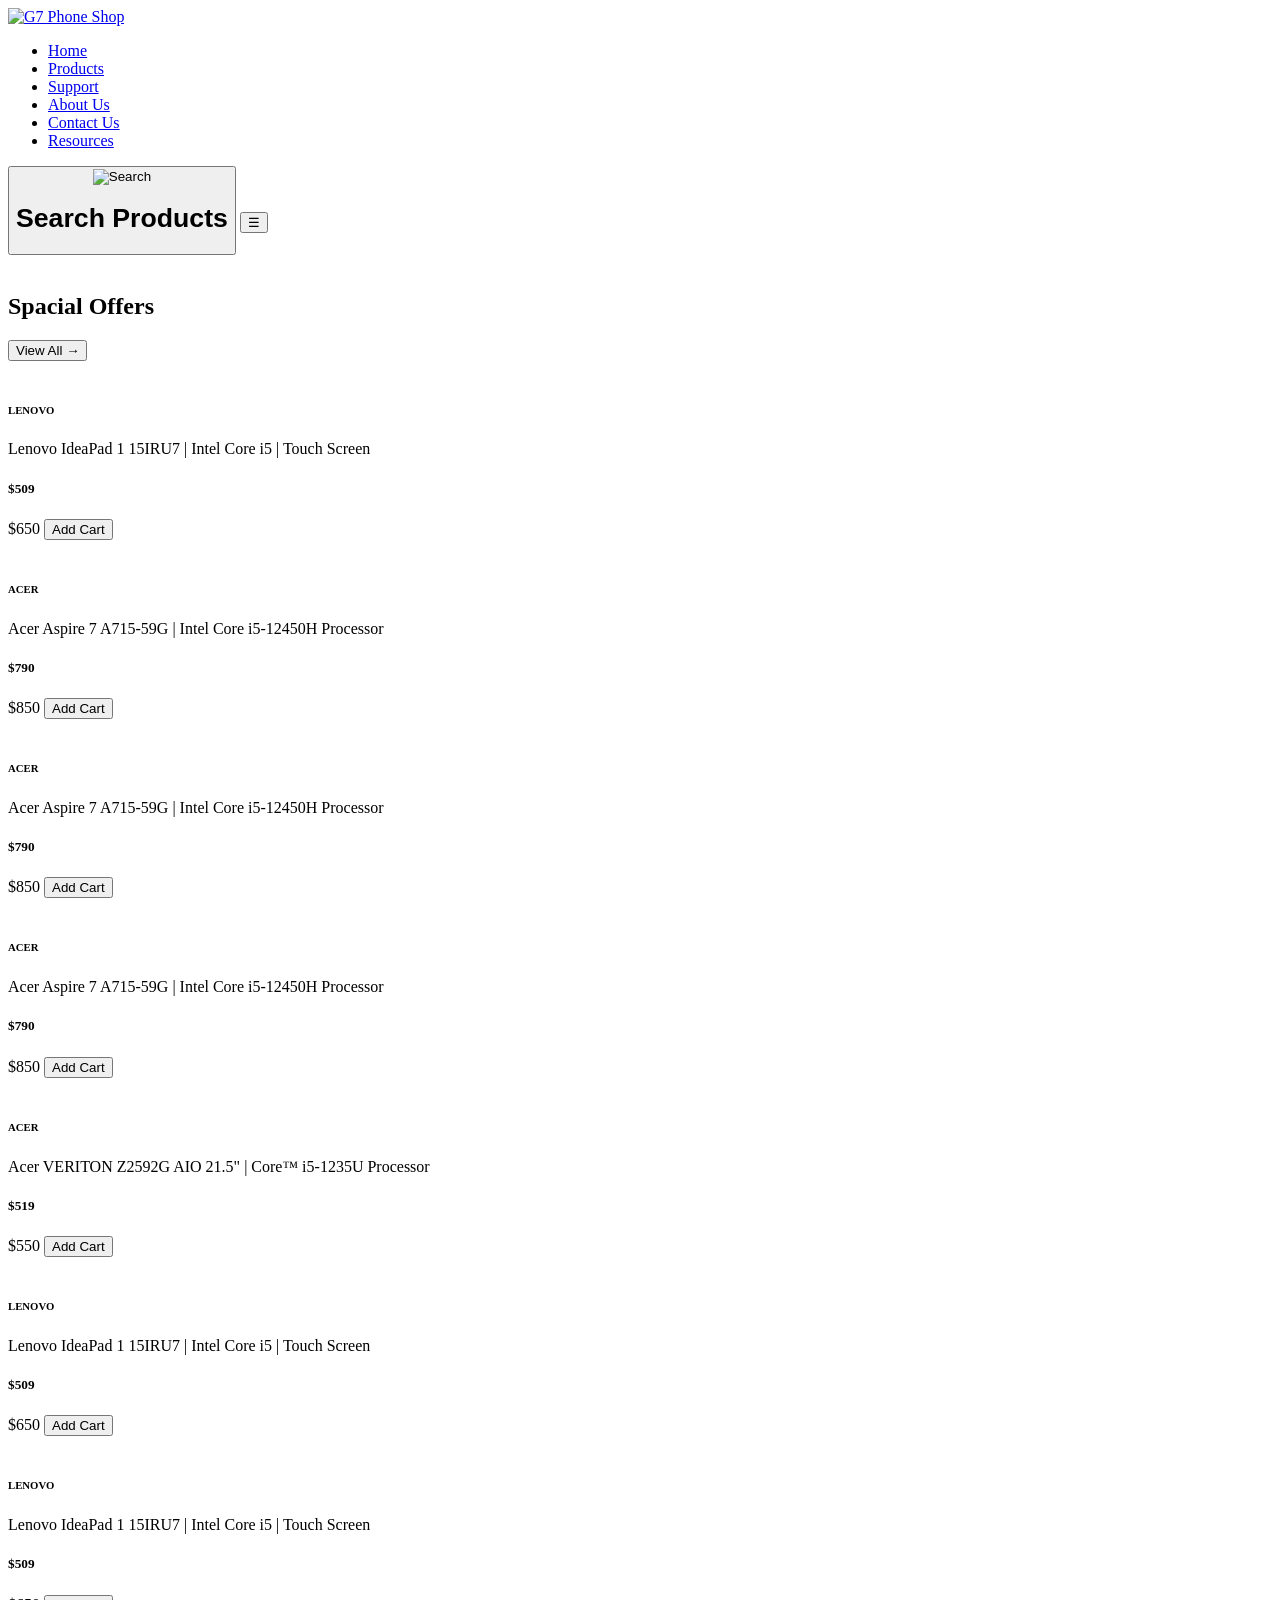
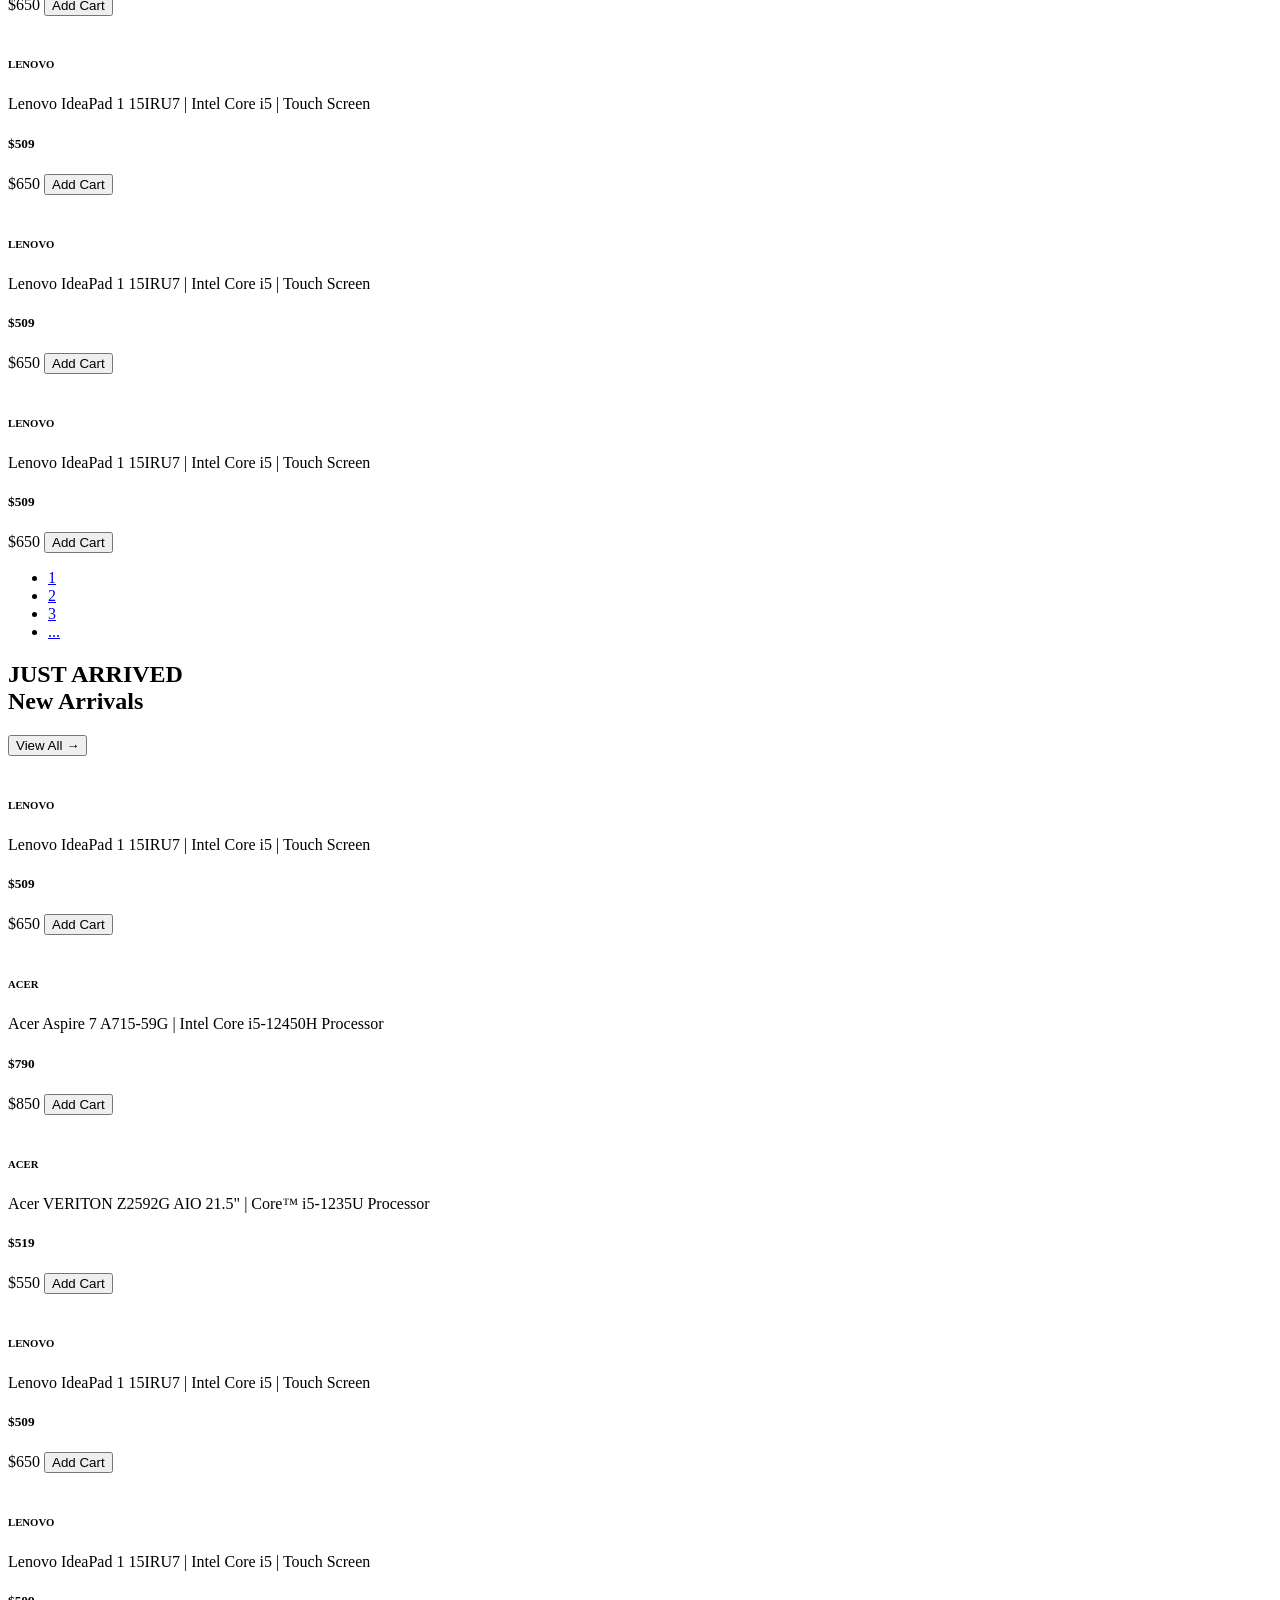
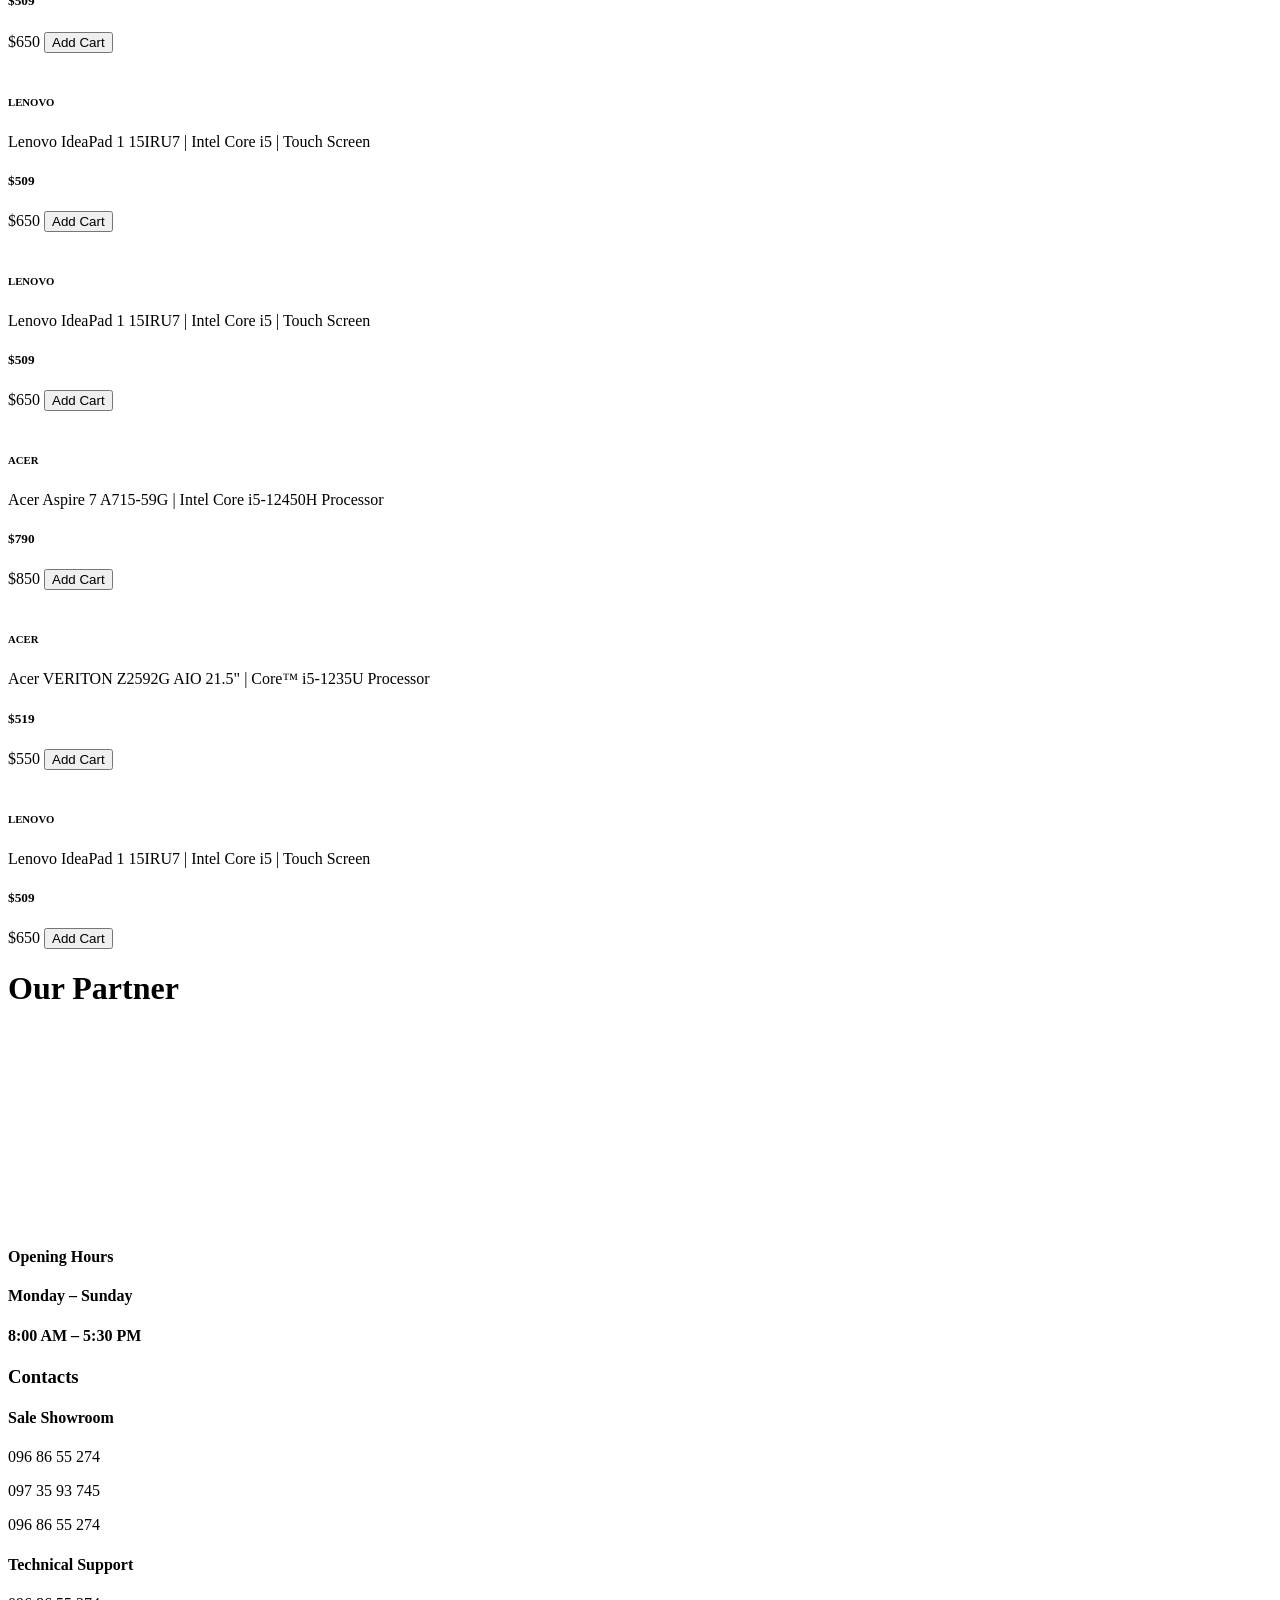
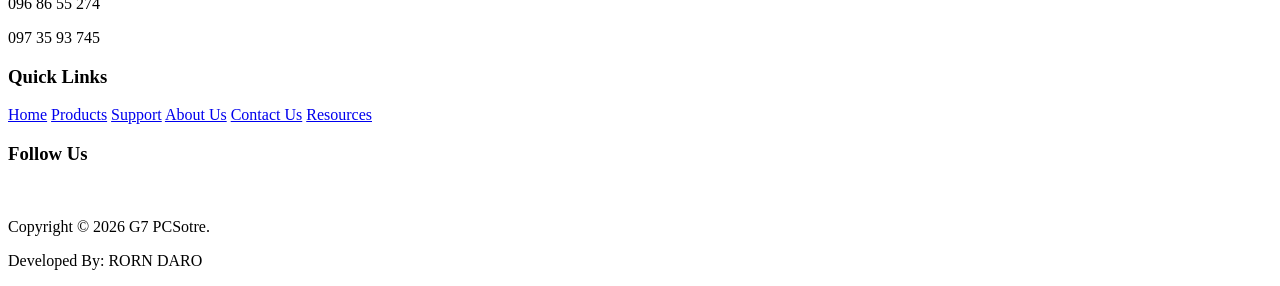
==== index.html @ dbfa60b0 "second" ====
<!DOCTYPE html>
<html lang="en">

<head>
    <meta charset="UTF-8">
    <meta name="viewport" content="width=device-width, initial-scale=1.0">
    <title>Home-G7PCSotre</title>
    <link rel="icon" type="img" href="Logo/Group7PhoneShop.png.png">
    <link rel="stylesheet" href="/css/bootstrap.css">
    <link rel="stylesheet" href="/css/products.css">
</head>

<body>

    <!-- Header -->
    <div class="header">

        <div class="header-left">
            <a href="index.html">
                <img src="Logo/Group7PhoneShop.png.png" alt="G7 Phone Shop">
            </a>

            <nav class="navbar" id="navbar">
                <ul class="nav nav-pills ">
                    <li class="nav-item">
                        <a href="index.html" class="nav-link active">Home</a>
                    </li>
                    <li class="nav-item">
                        <a href="products.html" class="nav-link">Products</a>
                    </li>
                    <li class="nav-item">
                        <a href="#support" class="nav-link">Support</a>
                    </li>
                    <li class="nav-item">
                        <a href="#about" class="nav-link">About Us</a>
                    </li>
                    <li class="nav-item">
                        <a href="#contact" class="nav-link">Contact Us</a>
                    </li>
                    <li class="nav-item">
                        <a href="#resources" class="nav-link">Resources</a>
                    </li>
                </ul>
            </nav>
        </div>

        <div class="header-right">
            <button class="search-button text-light rounded-pill" type="button">
                <img src="Logo/search.png" alt="Search">
                <h1>Search Products</h1>
            </button>

            <!-- Mobile Menu Button -->
            <button class="menu-btn" type="button" onclick="toggleMenu()" aria-label="Toggle navigation"
                aria-controls="navbar" aria-expanded="false">
                &#9776;
            </button>
        </div>

    </div>

    <div class="slider">
        <img src="images/banner1.jpg" alt="">
    </div>
    <div class="offers mt-5">
        <h2>Spacial Offers</h2>
        <div class="offer-view">
            <button type="button" class="offer-btn">View All →</button>
        </div>
    </div>
    <div class="cards">

        <div class="card mt-5 rounded-4">
            <img src="images/Lenovo/1.png" alt="">

            <div class="card-body">
                <h6 class="card-title">LENOVO</h6>
                <p class="card-text">
                    Lenovo IdeaPad 1 15IRU7 | Intel Core i5 | Touch Screen
                </p>
            </div>

            <div class="card-footer">
                <h5>$509</h5>
                <span>$650</span>
                <button type="button" class="cart-btn">
                    Add Cart
                </button>
            </div>
        </div>
        <div class="card mt-5 rounded-4">
            <img src="images/Lenovo/2.png" alt="">

            <div class="card-body">
                <h6 class="card-title">ACER</h6>
                <p class="card-text">
                    Acer Aspire 7 A715-59G | Intel Core i5-12450H Processor
                </p>
            </div>

            <div class="card-footer">
                <h5>$790</h5>
                <span>$850</span>
                <button type="button" class="cart-btn">
                    Add Cart
                </button>
            </div>
        </div>
        <div class="card mt-5 rounded-4">
            <img src="images/Lenovo/2.png" alt="">

            <div class="card-body">
                <h6 class="card-title">ACER</h6>
                <p class="card-text">
                    Acer Aspire 7 A715-59G | Intel Core i5-12450H Processor
                </p>
            </div>

            <div class="card-footer">
                <h5>$790</h5>
                <span>$850</span>
                <button type="button" class="cart-btn">
                    Add Cart
                </button>
            </div>
        </div>
        <div class="card mt-5 rounded-4">
            <img src="images/Lenovo/2.png" alt="">

            <div class="card-body">
                <h6 class="card-title">ACER</h6>
                <p class="card-text">
                    Acer Aspire 7 A715-59G | Intel Core i5-12450H Processor
                </p>
            </div>

            <div class="card-footer">
                <h5>$790</h5>
                <span>$850</span>
                <button type="button" class="cart-btn">
                    Add Cart
                </button>
            </div>
        </div>

        <div class="card mt-5 rounded-4">
            <img src="images/Lenovo/3.png" alt="">

            <div class="card-body">
                <h6 class="card-title">ACER</h6>
                <p class="card-text">
                    Acer VERITON Z2592G AIO 21.5" | Core™ i5-1235U Processor
                </p>
            </div>

            <div class="card-footer">
                <h5>$519</h5>
                <span>$550</span>
                <button type="button" class="cart-btn">
                    Add Cart
                </button>
            </div>
        </div>
        <div class="card mt-5 rounded-4">
            <img src="images/Lenovo/1.png" alt="">

            <div class="card-body">
                <h6 class="card-title">LENOVO</h6>
                <p class="card-text">
                    Lenovo IdeaPad 1 15IRU7 | Intel Core i5 | Touch Screen
                </p>
            </div>

            <div class="card-footer">
                <h5>$509</h5>
                <span>$650</span>
                <button type="button" class="cart-btn">
                    Add Cart
                </button>
            </div>
        </div>
        <div class="card mt-5 rounded-4">
            <img src="images/Lenovo/1.png" alt="">

            <div class="card-body">
                <h6 class="card-title">LENOVO</h6>
                <p class="card-text">
                    Lenovo IdeaPad 1 15IRU7 | Intel Core i5 | Touch Screen
                </p>
            </div>

            <div class="card-footer">
                <h5>$509</h5>
                <span>$650</span>
                <button type="button" class="cart-btn">
                    Add Cart
                </button>
            </div>
        </div>
        <div class="card mt-5 rounded-4">
            <img src="images/Lenovo/1.png" alt="">

            <div class="card-body">
                <h6 class="card-title">LENOVO</h6>
                <p class="card-text">
                    Lenovo IdeaPad 1 15IRU7 | Intel Core i5 | Touch Screen
                </p>
            </div>

            <div class="card-footer">
                <h5>$509</h5>
                <span>$650</span>
                <button type="button" class="cart-btn">
                    Add Cart
                </button>
            </div>
        </div>
        <div class="card mt-5 rounded-4">
            <img src="images/Lenovo/1.png" alt="">

            <div class="card-body">
                <h6 class="card-title">LENOVO</h6>
                <p class="card-text">
                    Lenovo IdeaPad 1 15IRU7 | Intel Core i5 | Touch Screen
                </p>
            </div>

            <div class="card-footer">
                <h5>$509</h5>
                <span>$650</span>
                <button type="button" class="cart-btn">
                    Add Cart
                </button>
            </div>
        </div>
        <div class="card mt-5 rounded-4">
            <img src="images/Lenovo/1.png" alt="">

            <div class="card-body">
                <h6 class="card-title">LENOVO</h6>
                <p class="card-text">
                    Lenovo IdeaPad 1 15IRU7 | Intel Core i5 | Touch Screen
                </p>
            </div>

            <div class="card-footer">
                <h5>$509</h5>
                <span>$650</span>
                <button type="button" class="cart-btn">
                    Add Cart
                </button>
            </div>
        </div>
    </div>
    <ul class="pagination">
        <li class="page-item ">
            <a class="page-link" href="#">1</a>
        </li>
        <li class="page-item">
            <a class="page-link" href="#">2</a>
        </li>
        <li class="page-item">
            <a class="page-link" href="#">3</a>
        </li>
        <li class="page-item">
            <a class="page-link" href="#">...</a>
        </li>

    </ul>

    <div class="new-arrive">
        <div class="head">
            <h2><span>JUST ARRIVED</span> <br> New Arrivals</h2>
            <div class="offer-view">
                <button type="button" class="offer-btn">View All →</button>
            </div>
        </div>
        <div class="cards">

            <div class="card mt-5 rounded-4">
                <img src="images/Lenovo/1.png" alt="">

                <div class="card-body">
                    <h6 class="card-title">LENOVO</h6>
                    <p class="card-text">
                        Lenovo IdeaPad 1 15IRU7 | Intel Core i5 | Touch Screen
                    </p>
                </div>

                <div class="card-footer">
                    <h5>$509</h5>
                    <span>$650</span>
                    <button type="button" class="cart-btn">
                        Add Cart
                    </button>
                </div>
            </div>
            <div class="card mt-5 rounded-4">
                <img src="images/Lenovo/2.png" alt="">

                <div class="card-body">
                    <h6 class="card-title">ACER</h6>
                    <p class="card-text">
                        Acer Aspire 7 A715-59G | Intel Core i5-12450H Processor
                    </p>
                </div>

                <div class="card-footer">
                    <h5>$790</h5>
                    <span>$850</span>
                    <button type="button" class="cart-btn">
                        Add Cart
                    </button>
                </div>
            </div>
            <div class="card mt-5 rounded-4">
                <img src="images/Lenovo/3.png" alt="">

                <div class="card-body">
                    <h6 class="card-title">ACER</h6>
                    <p class="card-text">
                        Acer VERITON Z2592G AIO 21.5" | Core™ i5-1235U Processor
                    </p>
                </div>

                <div class="card-footer">
                    <h5>$519</h5>
                    <span>$550</span>
                    <button type="button" class="cart-btn">
                        Add Cart
                    </button>
                </div>
            </div>
            <div class="card mt-5 rounded-4">
                <img src="images/Lenovo/1.png" alt="">

                <div class="card-body">
                    <h6 class="card-title">LENOVO</h6>
                    <p class="card-text">
                        Lenovo IdeaPad 1 15IRU7 | Intel Core i5 | Touch Screen
                    </p>
                </div>

                <div class="card-footer">
                    <h5>$509</h5>
                    <span>$650</span>
                    <button type="button" class="cart-btn">
                        Add Cart
                    </button>
                </div>
            </div>
            <div class="card mt-5 rounded-4">
                <img src="images/Lenovo/1.png" alt="">

                <div class="card-body">
                    <h6 class="card-title">LENOVO</h6>
                    <p class="card-text">
                        Lenovo IdeaPad 1 15IRU7 | Intel Core i5 | Touch Screen
                    </p>
                </div>

                <div class="card-footer">
                    <h5>$509</h5>
                    <span>$650</span>
                    <button type="button" class="cart-btn">
                        Add Cart
                    </button>
                </div>
            </div>
            <div class="card mt-5 rounded-4">
                <img src="images/Lenovo/1.png" alt="">

                <div class="card-body">
                    <h6 class="card-title">LENOVO</h6>
                    <p class="card-text">
                        Lenovo IdeaPad 1 15IRU7 | Intel Core i5 | Touch Screen
                    </p>
                </div>

                <div class="card-footer">
                    <h5>$509</h5>
                    <span>$650</span>
                    <button type="button" class="cart-btn">
                        Add Cart
                    </button>
                </div>
            </div>
            <div class="card mt-5 rounded-4">
                <img src="images/Lenovo/1.png" alt="">

                <div class="card-body">
                    <h6 class="card-title">LENOVO</h6>
                    <p class="card-text">
                        Lenovo IdeaPad 1 15IRU7 | Intel Core i5 | Touch Screen
                    </p>
                </div>

                <div class="card-footer">
                    <h5>$509</h5>
                    <span>$650</span>
                    <button type="button" class="cart-btn">
                        Add Cart
                    </button>
                </div>
            </div>
            <div class="card mt-5 rounded-4">
                <img src="images/Lenovo/2.png" alt="">

                <div class="card-body">
                    <h6 class="card-title">ACER</h6>
                    <p class="card-text">
                        Acer Aspire 7 A715-59G | Intel Core i5-12450H Processor
                    </p>
                </div>

                <div class="card-footer">
                    <h5>$790</h5>
                    <span>$850</span>
                    <button type="button" class="cart-btn">
                        Add Cart
                    </button>
                </div>
            </div>
            <div class="card mt-5 rounded-4">
                <img src="images/Lenovo/3.png" alt="">

                <div class="card-body">
                    <h6 class="card-title">ACER</h6>
                    <p class="card-text">
                        Acer VERITON Z2592G AIO 21.5" | Core™ i5-1235U Processor
                    </p>
                </div>

                <div class="card-footer">
                    <h5>$519</h5>
                    <span>$550</span>
                    <button type="button" class="cart-btn">
                        Add Cart
                    </button>
                </div>
            </div>
            <div class="card mt-5 rounded-4">
                <img src="images/Lenovo/1.png" alt="">

                <div class="card-body">
                    <h6 class="card-title">LENOVO</h6>
                    <p class="card-text">
                        Lenovo IdeaPad 1 15IRU7 | Intel Core i5 | Touch Screen
                    </p>
                </div>

                <div class="card-footer">
                    <h5>$509</h5>
                    <span>$650</span>
                    <button type="button" class="cart-btn">
                        Add Cart
                    </button>
                </div>
            </div>
        </div>
    </div>

    <div class="our-partner">
        <div class="partner-text">
            <h1>Our Partner</h1>
        </div>
        <div class="border-line">
            <div class="line"></div>
        </div>
        <div class="cards-partner">
            <div class="card">
                <img src="images/partner/apple.png" alt="">
            </div>
            <div class="card">
                <img src="images/partner/asus.png" alt="">
            </div>
            <div class="card">
                <img src="images/partner/msi.png" alt="">
            </div>
            <div class="card">
                <img src="images/partner/samsung.png" alt="">
            </div>
            <div class="card">
                <img src="images/partner/casio.png" alt="">
            </div>
            <div class="card">
                <img src="images/partner/dell.png" alt="">
            </div>
            <div class="card">
                <img src="images/partner/epson.png" alt="">
            </div>
            <div class="card">
                <img src="images/partner/hp.png" alt="">
            </div>
            <div class="card">
                <img src="images/partner/jvc.png" alt="">
            </div>
            <div class="card">
                <img src="images/partner/microsoft.png" alt="">
            </div>

        </div>

    </div>

    <div class="footer">
        <div class="footer1">
            <img src="Logo/Group7PhoneShop.png.png" alt="">
            <h4> Opening Hours</h4>
            <h4>Monday – Sunday</h4>
            <h4>8:00 AM – 5:30 PM</h4>
        </div>
        <div class="footer2">
            <div id="contacts">
                <h3>Contacts</h3>
                <h4>Sale Showroom</h4>
                <div class="phone">
                    <p>096 86 55 274</p>
                    <p>097 35 93 745</p>
                    <p>096 86 55 274</p>
                </div>
                <h4>Technical Support</h4>
                <div class="phone">
                    <p>096 86 55 274</p>
                    <p>097 35 93 745</p>
                </div>
            </div>


        </div>
        <div class="footer3">
            <div class="quicklinks">
                <h3>Quick Links</h3>
                <a href="#">Home</a>
                <a href="#">Products</a>
                <a href="#">Support</a>
                <a href="#">About Us</a>
                <a href="#">Contact Us</a>
                <a href="#">Resources</a>
            </div>
        </div>
        <div class="footer4">
            <div class="follow-us">
                <h3>Follow Us</h3>
                <div class="social">
                    <a href="https://t.me/rorn_daro" target="_parent"><img src="icon/tg.png" alt=""></a>
                    <a href="#"><img src="icon/ms.png" alt=""></a>
                    <a href="#"><img src="icon/fb.png" alt=""></a>
                    <a href="#"><img src="icon/tk.png" alt=""></a>
                    <a href="#"><img src="icon/wha.png" alt=""></a>
                    <a href="#"><img src="icon/yt.png" alt=""></a>

                </div>

            </div>
        </div>

    </div>
    <div class="end-footer">
        <div class="end-left">
            <p>Copyright © 2026 G7 PCSotre.</p>
        </div>
        <div class="end-right">
            <p>Developed By: RORN DARO</p>
        </div>

    </div>






    <script src="js/bootstrap.bundle.js"></script>
</body>

</html>
<script src="js/bootstrap.bundle.js"></script>
<script>
    document.querySelectorAll('.nav-link').forEach(link => {
        link.addEventListener('click', function() {
            document.querySelectorAll('.nav-link').forEach(item => {
                item.classList.remove('active');
            });
            this.classList.add('active');
        });
    });
</script>
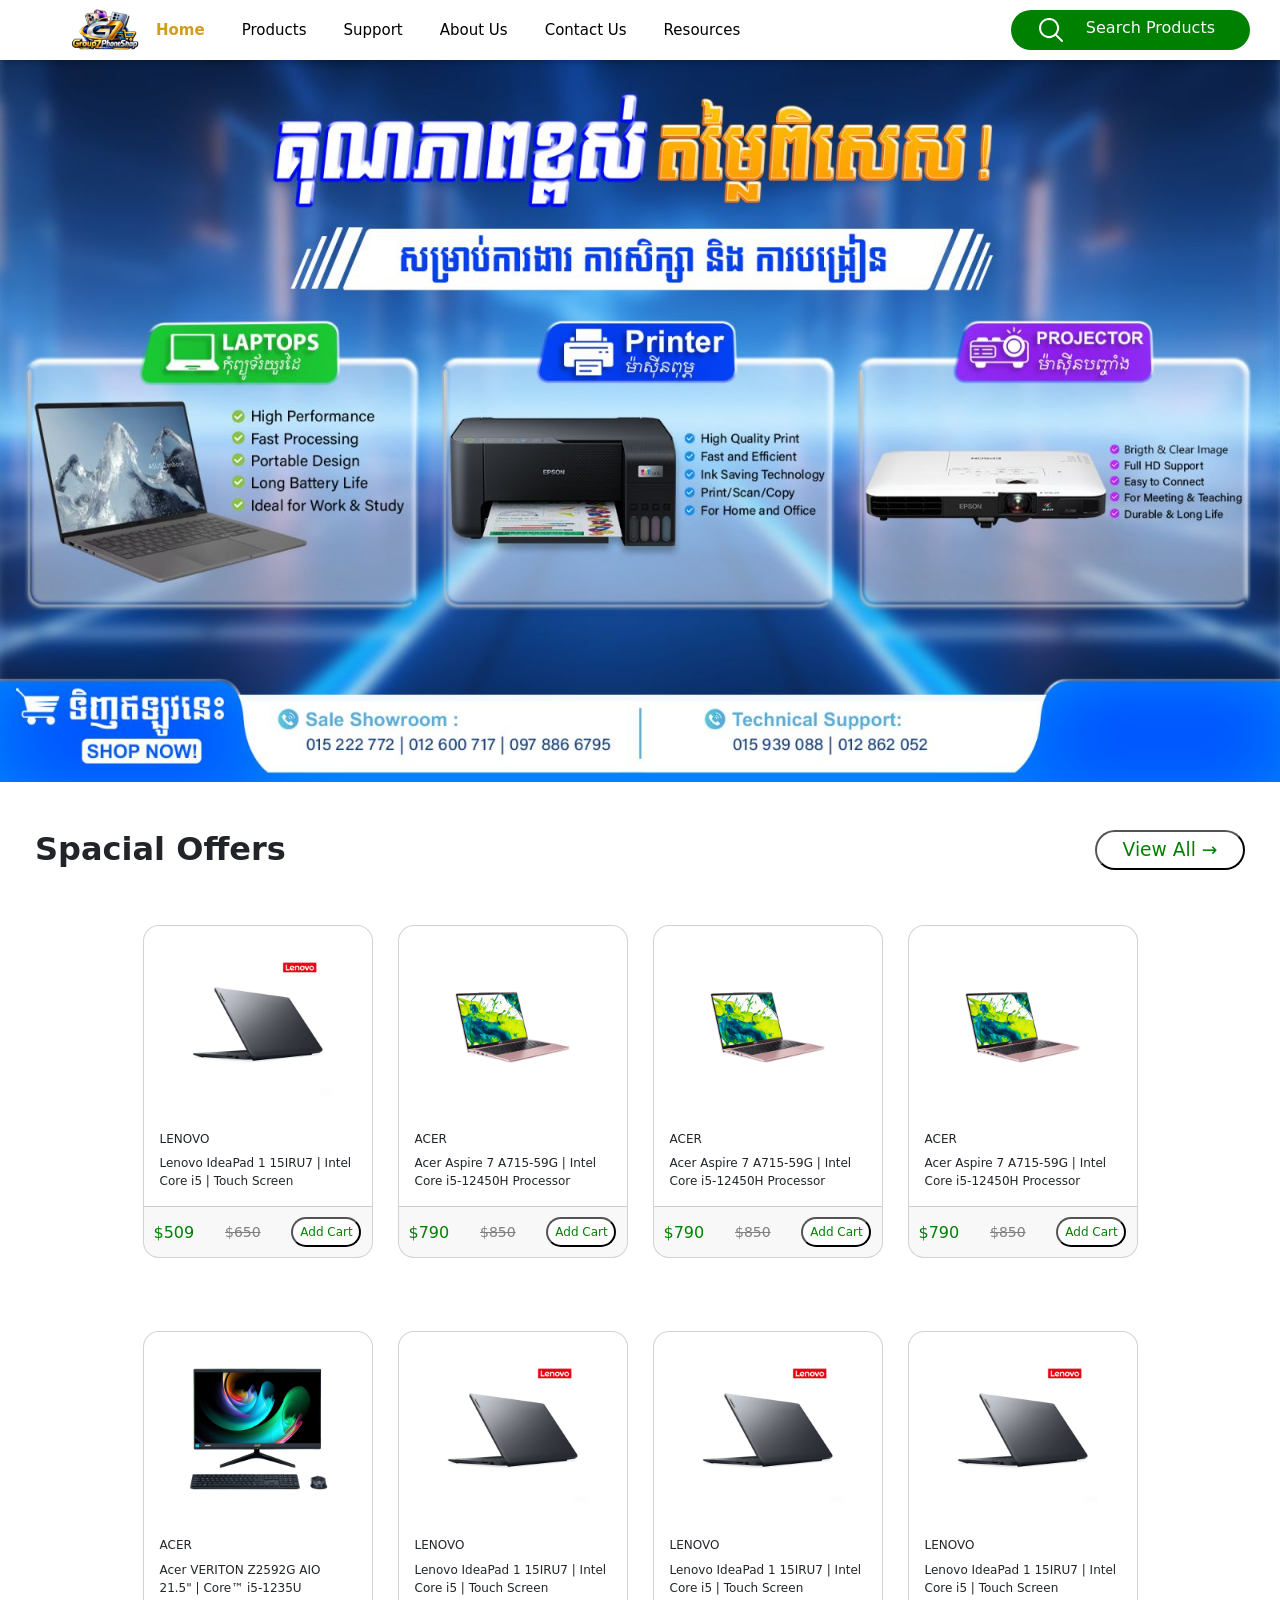
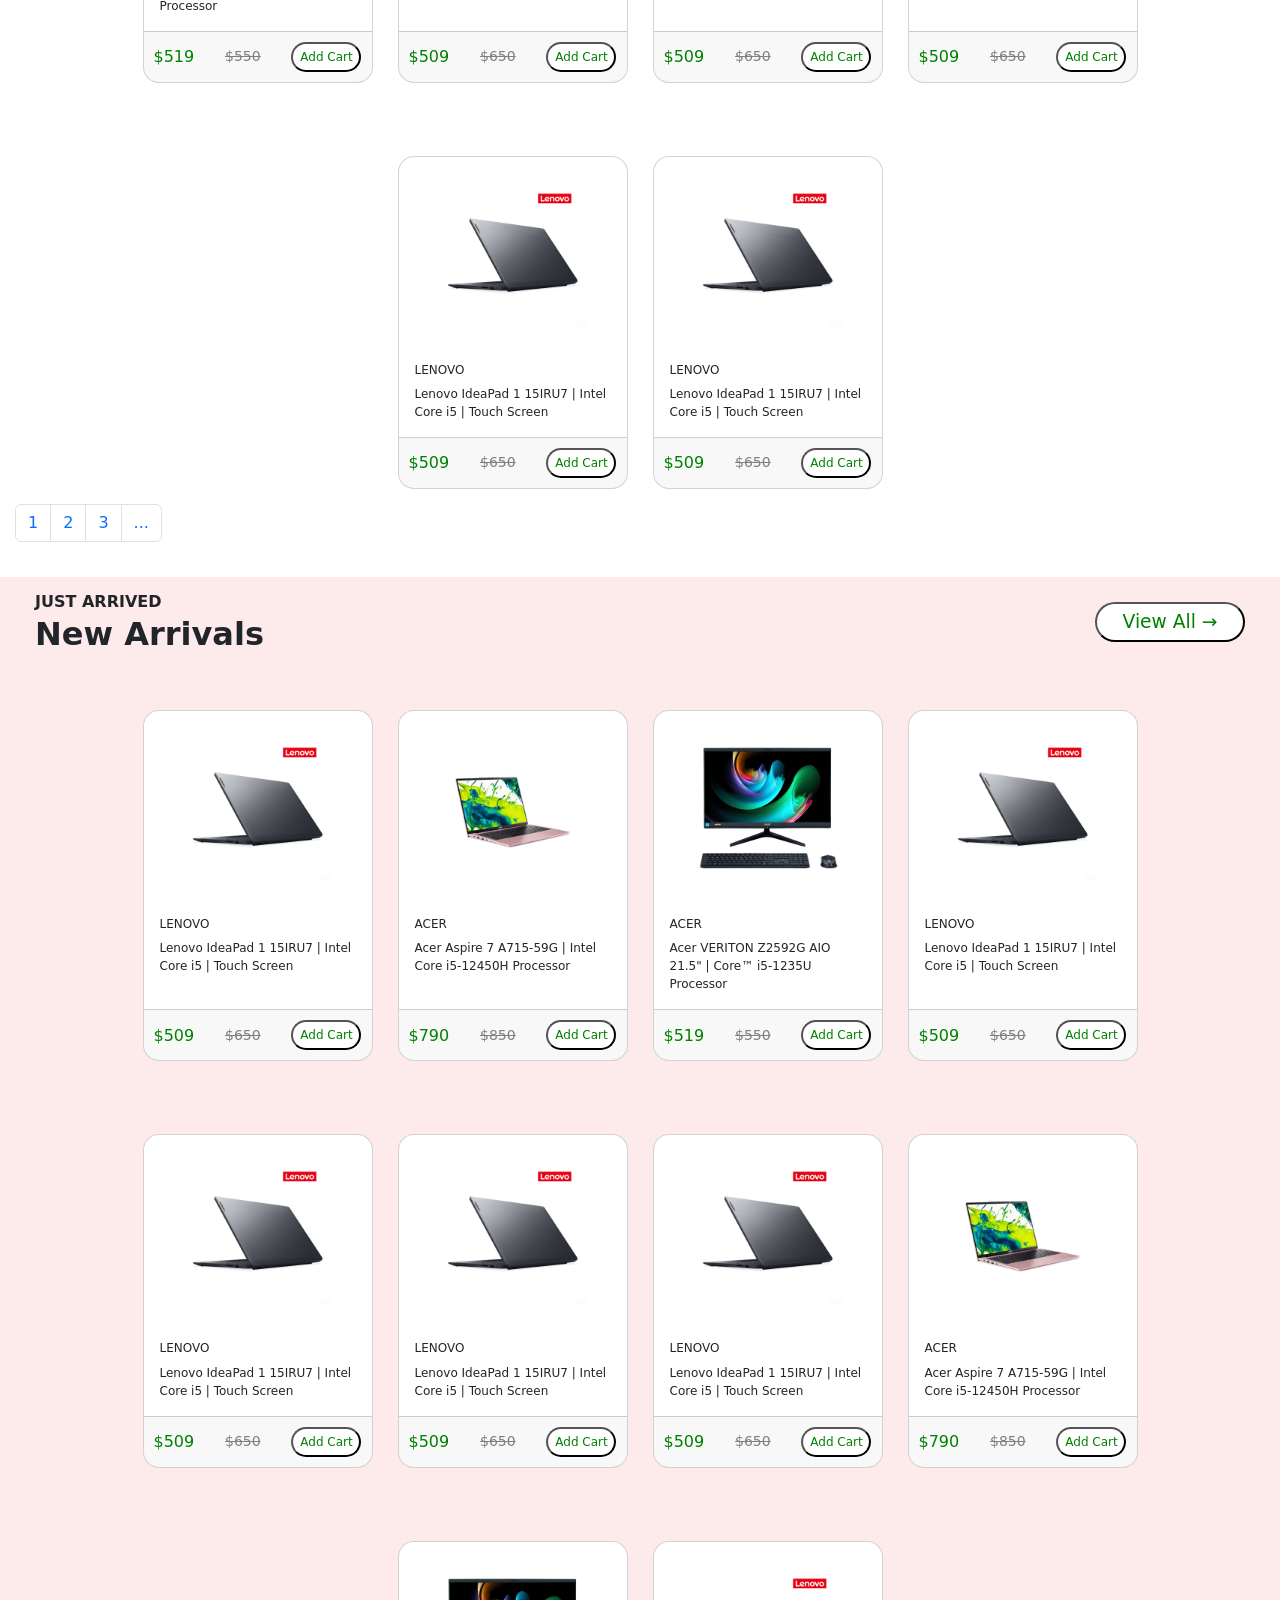
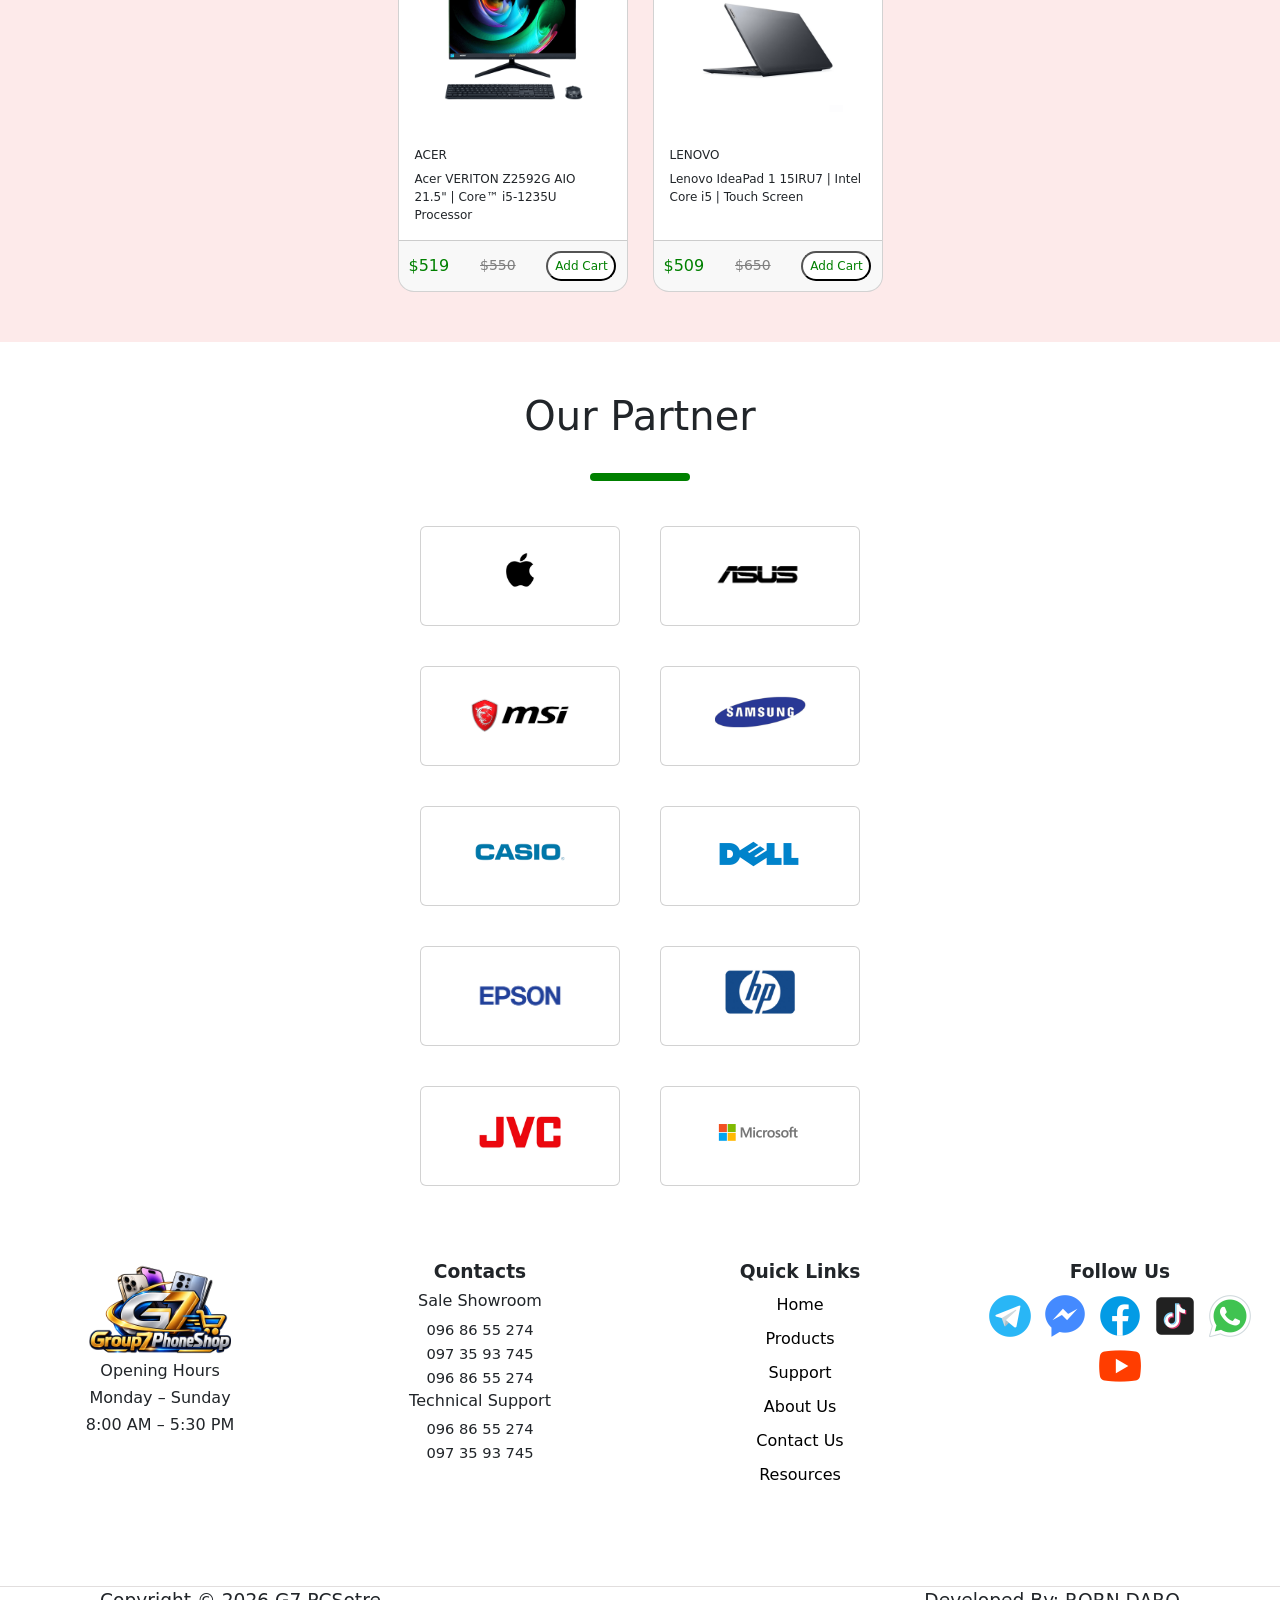
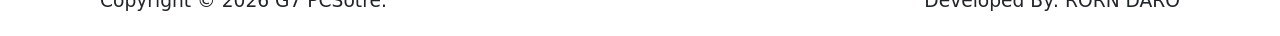
==== commit caeb35de: "Final Project" ====
--- a/index.html
+++ b/index.html
@@ -4,10 +4,10 @@
 <head>
     <meta charset="UTF-8">
     <meta name="viewport" content="width=device-width, initial-scale=1.0">
-    <title>Home-G7PCSotre</title>
+    <title>Home-G7PCStore</title>
     <link rel="icon" type="img" href="Logo/Group7PhoneShop.png.png">
     <link rel="stylesheet" href="/css/bootstrap.css">
-    <link rel="stylesheet" href="/css/products.css">
+    <link rel="stylesheet" href="/css/style.css">
 </head>
 
 <body>
@@ -32,7 +32,7 @@
                         <a href="#support" class="nav-link">Support</a>
                     </li>
                     <li class="nav-item">
-                        <a href="#about" class="nav-link">About Us</a>
+                        <a href="about.html" class="nav-link">About Us</a>
                     </li>
                     <li class="nav-item">
                         <a href="#contact" class="nav-link">Contact Us</a>
@@ -531,10 +531,10 @@
         <div class="footer3">
             <div class="quicklinks">
                 <h3>Quick Links</h3>
-                <a href="#">Home</a>
-                <a href="#">Products</a>
+                <a href="index.html">Home</a>
+                <a href="products.html">Products</a>
                 <a href="#">Support</a>
-                <a href="#">About Us</a>
+                <a href="about.html">About Us</a>
                 <a href="#">Contact Us</a>
                 <a href="#">Resources</a>
             </div>
--- a/css/style.css
+++ b/css/style.css
@@ -0,0 +1,779 @@
+* {
+    box-sizing: border-box;
+    margin: 0;
+    padding: 0;
+}
+
+body {
+    width: 100%;
+    overflow-x: hidden;
+}
+
+.header {
+    width: 100%;
+    height: 60px;
+    background-color: white;
+    display: flex;
+    align-items: center;
+    justify-content: space-between;
+    box-shadow: 3px 3px 5px rgba(0, 0, 0, 0.2);
+    position: fixed;
+    top: 0;
+    left: 0;
+    z-index: 1000;
+    padding: 5px 30px;
+}
+
+.header-left img {
+    width: 70px;
+    height: auto;
+    margin-left: 40px;
+}
+
+.header-left {
+    width: 60%;
+    height: 100%;
+    align-items: center;
+    display: flex;
+    min-width: 0;
+}
+
+.header-right {
+    width: 40%;
+    height: 100%;
+    align-items: center;
+    display: flex;
+    justify-content: flex-end;
+    gap: 10px;
+}
+
+.navbar .nav {
+    display: flex;
+    align-items: center;
+    flex-wrap: nowrap;
+    gap: 5px;
+}
+
+.navbar .nav-link {
+    color: black;
+    white-space: nowrap;
+    font-size: 15px;
+
+}
+
+.nav-pills .nav-link:hover {
+    color: goldenrod;
+}
+
+.nav-pills .nav-link.active {
+    font-weight: bold;
+    background: none;
+    color: rgb(208, 158, 31);
+}
+
+
+.search-button {
+    display: flex;
+    height: 40px;
+    margin-right: 0;
+    padding: 0 15px;
+    background-color: green;
+    float: right;
+    align-items: center;
+    border-style: none;
+    justify-content: center;
+}
+
+.search-button:hover {
+    background-color: darkgreen;
+    transition: 0.3s ease;
+}
+
+.search-button img {
+    width: 30px;
+    height: 30px;
+    margin-left: 10px;
+}
+
+.search-button h1 {
+    font-size: 12pt;
+    margin-top: 4px;
+    padding: 20px;
+    white-space: nowrap;
+}
+
+.menu-btn {
+    display: none;
+    background: none;
+    border: none;
+    font-size: 28px;
+    cursor: pointer;
+    color: black;
+}
+
+.slider {
+    width: 100%;
+    overflow: hidden;
+    margin-top: 60px;
+}
+
+.slider img {
+    width: 100%;
+    height: auto;
+    display: block;
+}
+
+.offers {
+    display: flex;
+    justify-content: space-between;
+}
+
+.offers h2 {
+    margin-left: 35px;
+    font-weight: bold;
+    list-style-type: disc;
+}
+
+.offer-btn {
+    width: 150px;
+    height: 40px;
+    border-radius: 20px;
+    margin-right: 35px;
+    background-color: white;
+    color: green;
+    text-align: center;
+    font-size: 14pt;
+    transition: 0.3s ease;
+}
+
+.new-arrive {
+    width: 100%;
+    height: auto;
+    background-color: rgb(253, 234, 234);
+    margin-top: 20px;
+    padding-bottom: 50px;
+}
+
+.head {
+    display: flex;
+    justify-content: space-between;
+    align-content: baseline;
+
+}
+
+.head .offer-btn {
+    margin-top: 25px;
+}
+
+.head h2 {
+    margin-left: 35px;
+    font-weight: bold;
+    list-style-type: disc;
+}
+
+.head span {
+    font-size: 16px;
+}
+
+.offer-btn:hover {
+    background-color: green;
+    color: white;
+}
+
+.cards {
+    width: 95%;
+    height: auto;
+    margin: 0 auto;
+    display: flex;
+    flex-wrap: wrap;
+    justify-content: center;
+    gap: 25px;
+}
+
+.card {
+    width: 230px;
+    margin-right: 0;
+    background-color: white;
+    overflow: hidden;
+    transition: 0.3s ease;
+}
+
+.card:hover {
+    border: 1px solid green;
+    translate: 0 -10px;
+    box-shadow: 1px 15px 15px rgba(0, 0, 0, 0.35);
+
+    img {
+        scale: 1.1;
+    }
+
+    .cart-btn {
+        background-color: green;
+        color: white;
+    }
+}
+
+.card img {
+    width: 150px;
+    margin: 150px;
+    margin: 20px auto;
+    object-fit: contain;
+    transition: 0.3s ease;
+}
+
+.card-body p {
+    font-size: 9pt;
+}
+
+.card-body h6 {
+    font-size: 9pt;
+    margin-top: 0;
+}
+
+.card-footer {
+    display: flex;
+    align-items: center;
+    justify-content: space-between;
+    gap: 5px;
+    padding: 10px;
+}
+
+.card-footer h5 {
+    color: green;
+    font-size: 16px;
+    margin: 0;
+}
+
+.card-footer span {
+    color: gray;
+    padding-left: 0;
+    font-size: 14px;
+    text-decoration: line-through;
+}
+
+.cart-btn {
+    width: 70px;
+    height: 30px;
+    border-radius: 20px;
+    background-color: white;
+    color: green;
+    text-align: center;
+    font-size: 9pt;
+    transition: 0.3s ease;
+}
+.pagination{
+    padding: 15px;
+    padding-right:140px ;
+    justify-self: end;
+}
+
+.our-partner {
+    width: 95%;
+    height: auto;
+    margin: 0 auto;
+    padding: 50px;
+    display: flex;
+    flex-wrap: wrap;
+    justify-content: center;
+    gap: 25px;
+}
+
+.partner-text {
+    width: 100%;
+    text-align: center;
+}
+
+.border-line {
+    width: 100%;
+    display: flex;
+    justify-content: center;
+    padding-bottom: 20px;
+}
+
+.border-line .line {
+    width: 100px;
+    border-top: 8px solid;
+    border-radius: 100px;
+    border-top-color: green;
+}
+
+.cards-partner {
+    width: 60%;
+    height: auto;
+    display: flex;
+    flex-wrap: wrap;
+    justify-content: center;
+    gap: 40px;
+
+}
+
+.cards-partner .card {
+    width: 200px;
+    height: 100px;
+    background-color: white;
+    overflow: hidden;
+    transition: 0.3s ease;
+}
+
+.cards-partner .card img {
+    width: 100px;
+    width: 100px;
+    object-fit: contain;
+}
+
+.our-partner .card:hover {
+    border: 1px solid green;
+    translate: 0 -3px;
+    box-shadow: 0 0 0 rgba(0, 0, 0, 0.35);
+    cursor: pointer;
+
+    img {
+        scale: 1.1;
+    }
+}
+
+.footer {
+    width: 100%;
+    height: 350px;
+    display: flex;
+}
+
+.footer1 {
+    width: 25%;
+    padding: 25px 0;
+    flex-wrap: wrap;
+    justify-content: center;
+    gap: 25px;
+    text-align: center;
+
+    img {
+        width: 150px;
+        width: 150px;
+    }
+
+    h4 {
+        font-size: 12pt;
+    }
+
+}
+
+.footer2 {
+    width: 25%;
+    padding: 25px 0;
+    flex-wrap: wrap;
+    justify-content: center;
+    text-align: center;
+    gap: 25px;
+
+    h3 {
+        font-size: 14pt;
+        font-weight: bold;
+    }
+
+    h4 {
+        font-size: 12pt;
+    }
+
+    .phone p {
+        font-size: 11pt;
+        margin: 2px;
+    }
+}
+
+.footer3 {
+    width: 25%;
+    padding: 25px 0;
+    display: block;
+    flex-wrap: wrap;
+    justify-content: center;
+    gap: 25px;
+    text-align: center;
+
+    a {
+        color: black;
+        text-decoration: none;
+        display: block;
+        margin: 10px;
+    }
+
+    h3 {
+        font-size: 14pt;
+        font-weight: bold;
+    }
+}
+
+.footer4 {
+    width: 25%;
+    padding: 25px 0;
+    flex-wrap: wrap;
+    justify-content: center;
+    gap: 25px;
+    text-align: center;
+
+    h3 {
+        font-size: 14pt;
+        font-weight: bold;
+    }
+
+    .social img {
+        width: 50px;
+        height: 50px;
+    }
+
+    .social img:hover {
+        cursor: pointer;
+    }
+}
+
+.end-footer {
+    width: 100%;
+    height: 50px;
+    padding-bottom: 10px;
+    border-top: 1px solid rgb(225, 222, 222);
+    display: flex;
+    justify-content: space-between;
+    .end-left{
+        padding-left: 100px;
+    }
+    .end-right{
+        padding-right: 100px;
+    }
+    p{
+        font-size: 14pt;
+    }
+}
+
+@media (max-width: 1100px) {
+    .header {
+        padding: 5px 15px;
+    }
+
+    .header-left {
+        gap: 10px;
+    }
+
+    .navbar .nav {
+        gap: 0;
+    }
+
+    .navbar .nav-link {
+        font-size: 13px;
+        padding: 8px;
+    }
+
+    .search-button h1 {
+        font-size: 11px;
+    }
+}
+
+/* Mobile and Small Tablet */
+@media (max-width: 900px) {
+    .header {
+        height: 60px;
+        padding: 5px 15px;
+    }
+
+    .header-left img {
+        width: 65px;
+    }
+
+    .menu-btn {
+        display: block;
+    }
+
+    .navbar {
+        display: none;
+        position: absolute;
+        top: 60px;
+        left: 0;
+        width: 100%;
+        background-color: white;
+        padding: 15px;
+        box-shadow: 0 5px 10px rgba(0, 0, 0, 0.15);
+    }
+
+    .navbar.show {
+        display: block;
+    }
+
+    .navbar .nav {
+        display: flex;
+        flex-direction: column;
+        align-items: stretch;
+        gap: 5px;
+    }
+
+    .navbar .nav-item {
+        width: 100%;
+    }
+
+    .navbar .nav-link {
+        display: block;
+        width: 100%;
+        padding: 12px;
+        font-size: 15px;
+    }
+
+    .navbar .nav-link:hover {
+        background-color: #f5f5f5;
+        color: goldenrod;
+    }
+
+    .cards-partner {
+        width: 100%;
+        height: auto;
+        display: flex;
+        flex-wrap: wrap;
+        justify-content: center;
+        gap: 25px;
+
+    }
+
+    .cards-partner .card {
+        width: 125px;
+        height: 80px;
+        background-color: white;
+        overflow: hidden;
+        transition: 0.3s ease;
+    }
+
+    .cards-partner .card img {
+        width: 80px;
+        width: 80px;
+        object-fit: contain;
+    }
+
+
+    .end-footer {
+    width: 100%;
+    height: 50px;
+    padding-bottom: 10px;
+    border-top: 1px solid rgb(225, 222, 222);
+    display: flex;
+    justify-content: space-between;
+    .end-left{
+        padding-left: 50px;
+    }
+    .end-right{
+        padding-right: 50px;
+    }
+    p{
+        font-size: 12pt;
+    }
+}
+}
+
+/* Small Mobile */
+@media(max-width: 527px) {
+    .header {
+        padding: 5px 10px;
+    }
+
+    .header-left img {
+        width: 55px;
+    }
+
+    .search-button {
+        height: 35px;
+        padding: 0 10px;
+    }
+
+    .search-button img {
+        width: 20px;
+        height: 20px;
+    }
+
+    .search-button h1 {
+        font-size: 11px;
+        padding: 0 5px;
+    }
+
+    .menu-btn {
+        font-size: 25px;
+    }
+
+    .cards {
+        width: 80%;
+        display: flex;
+        flex-wrap: wrap;
+        justify-content: center;
+        column-gap: 20px;
+        row-gap: 0px;
+    }
+
+    .cards .card {
+        width: 130px;
+
+        p {
+            font-size: 7pt;
+        }
+
+        img {
+            width: 100px;
+        }
+
+        .cart-btn {
+            width: 50px;
+            height: 20px;
+            border-radius: 10px;
+            background-color: white;
+            color: green;
+            text-align: center;
+            font-size: 5pt;
+            transition: 0.3s ease;
+        }
+
+        h5 {
+            font-size: 10pt;
+        }
+
+        span {
+            font-size: 8pt;
+        }
+    }
+
+    .offer-btn {
+        width: 100px;
+        height: 25px;
+        border-radius: 25px;
+        margin-right: 35px;
+        background-color: white;
+        color: green;
+        text-align: center;
+        font-size: 10pt;
+        transition: 0.3s ease;
+    }
+
+    .our-partner {
+        width: 95%;
+        height: auto;
+        padding: 20px;
+
+    }
+
+    .cards-partner {
+        width: 100%;
+        height: auto;
+        display: flex;
+        flex-wrap: wrap;
+        justify-content: center;
+        gap: 25px;
+
+    }
+
+    .cards-partner .card {
+        width: 125px;
+        height: 80px;
+        background-color: white;
+        overflow: hidden;
+        transition: 0.3s ease;
+    }
+
+    .cards-partner .card img {
+        width: 80px;
+        width: 80px;
+        object-fit: contain;
+    }
+
+    .footer {
+        display: flex;
+        border-top: 1px solid rgb(225, 222, 222);
+        height: auto;
+        flex-direction: row;
+        display: flex;
+        flex-wrap: wrap;
+        justify-content: center;
+        gap: 25px;
+        row-gap: 0;
+
+        .footer1 {
+            width: 25%;
+            padding: 25px 0;
+            flex-wrap: wrap;
+            justify-content: center;
+            gap: 25px;
+            text-align: center;
+
+            img {
+                width: 100px;
+            }
+
+            h4 {
+                font-size: 10pt;
+            }
+
+        }
+
+        .footer2 {
+            width: 25%;
+            padding: 25px 0;
+            flex-wrap: wrap;
+            justify-content: center;
+            text-align: center;
+            gap: 25px;
+
+            h3 {
+                font-size: 12pt;
+                font-weight: bold;
+            }
+
+            h4 {
+                font-size: 10pt;
+            }
+
+            .phone p {
+                font-size: 10pt;
+                margin: 2px;
+            }
+        }
+
+        .footer3 {
+            width: 25%;
+            padding: 25px 0;
+            display: block;
+            flex-wrap: wrap;
+            justify-content: center;
+            gap: 25px;
+            text-align: center;
+
+            a {
+                color: black;
+                text-decoration: none;
+                display: block;
+                margin: 10px;
+                font-size: 9pt;
+            }
+
+            h3 {
+                font-size: 12pt;
+                font-weight: bold;
+            }
+        }
+
+        .footer4 {
+            width: 50%;
+            display: flex;
+            flex-wrap: wrap;
+            justify-content: center;
+            gap: 25px;
+        }
+    }
+
+    .end-footer {
+    width: 100%;
+    height: auto;
+    padding-bottom: 5px;
+    border-top: 1px solid rgb(225, 222, 222);
+    display: flex;
+    justify-content: space-between;
+    .end-left{
+        padding-left: 25px;
+    }
+    .end-right{
+        padding-right: 25px;
+    }
+    p{
+        font-size: 8pt;
+    }
+}
+}
